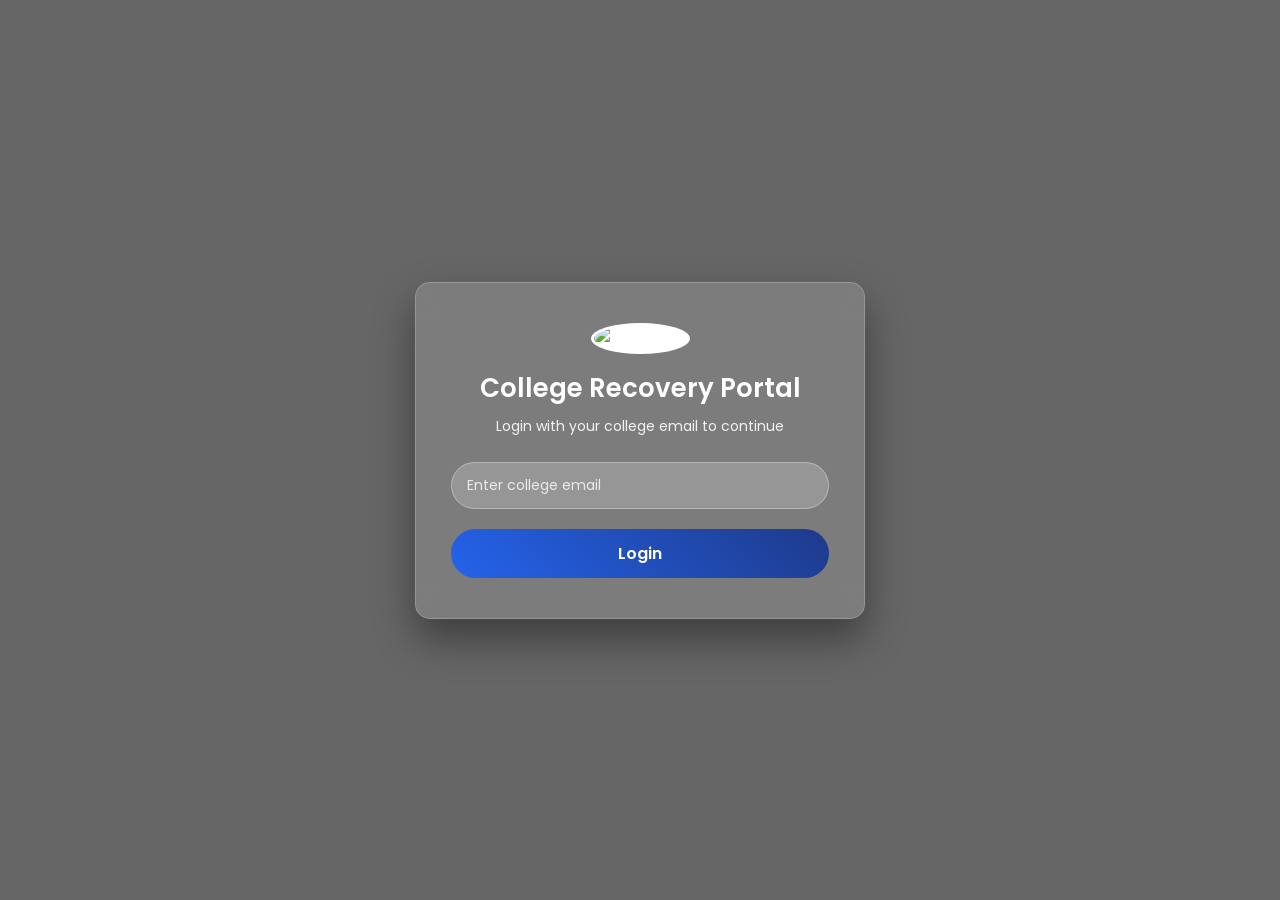
==== index.html @ defb5994 "Add files via upload" ====
<!DOCTYPE html>
<html lang="en">
<head>
    <meta charset="UTF-8">
    <meta name="viewport" content="width=device-width, initial-scale=1.0">

    <!-- Google Font -->
    <link href="https://fonts.googleapis.com/css2?family=Poppins:wght@300;400;600&display=swap" rel="stylesheet">

    <link rel="shortcut icon" href="/assets/favicon.jpg" type="image/x-icon">
    <link rel="stylesheet" href="style.css">
    <title>Campus Finder | AISC</title>
</head>
<body>
    <div class="home">
        <div class="box">
            <img src="assets/aisc-logo.png" alt="AISC Logo">
            <h2>College Recovery Portal</h2>
            <p>Login with your college email to continue</p>
            <input type="email" name="email" placeholder="Enter college email" id="email">
            <button id="login-btn">Login</button>
        </div>
    </div>
</body>
<script>
    document.getElementById('login-btn').addEventListener('click', function() {
        const email = document.getElementById('email').value;
        if(email.endsWith('@aiscpune.org')) {
            alert('Login successful!');
            sessionStorage.setItem('userEmail', email);
            // Redirect to dashboard or another page
            window.location.href = "home.html";
        } else {
            alert('Please enter a valid college email.');
        }
    });
</script>
</html>
---- style.css ----
*{
    margin: 0;
    padding: 0;
    box-sizing: border-box;
    font-family: 'Poppins', sans-serif;
}

.home {
    width: 100%;
    min-height: 100vh;
    display: flex;
    justify-content: center;
    align-items: center;
    position: relative;
    overflow: hidden;
    padding: 20px;
}

/* Blurred Background */
.home::before {
    content: "";
    position: absolute;
    inset: 0;
    background: linear-gradient(rgba(0,0,0,0.6), rgba(0,0,0,0.6)),
                url('assets/bgg.jpg') no-repeat center center/cover;
    filter: blur(2px);
    z-index: -1;
    transform: scale(1.1);
}

/* Glass Card */
.box{
    width: 450px;
    padding: 40px 35px;
    background: rgba(255, 255, 255, 0.15);
    backdrop-filter: blur(15px);
    border-radius: 15px;
    box-shadow: 0 20px 40px rgba(0,0,0,0.4);
    text-align: center;
    color: #fff;
    border: 1px solid rgba(255,255,255,0.2);
}

.box img{
    width: 110px;
    height: 110px;
    border-radius: 50%;
    margin-bottom: 15px;
    border: 3px solid white;
    background:white;
}

.box h2{
    margin-bottom: 8px;
    font-size: 26px;
    font-weight: 600;
}

.box p{
    margin-bottom: 25px;
    font-size: 14px;
    opacity: 0.9;
}


/* Input Field */
.box input[type="email"]{
    border: none;
    border-radius: 25px;
    padding: 12px 15px;
    outline: none;
    font-size: 14px;
    width: 100%;
    margin-bottom: 20px;
    background: rgba(255,255,255,0.2);
    color: #fff;
    border: 1px solid rgba(255,255,255,0.3);
    transition: 0.3s;
}

.box input[type="email"]::placeholder {
    color: rgba(255,255,255,0.8);
}

.box input[type="email"]:focus{
    background: rgba(255,255,255,0.3);
    border-color: #fff;
    transform: scale(1.02);
}

/* Login Button */
#login-btn{
    border: none;
    outline: none;
    padding: 12px;
    width: 100%;
    border-radius: 25px;
    font-size: 16px;
    font-weight: 600;
    cursor: pointer;
    color: white;
    background: linear-gradient(45deg, #2563eb, #1e3a8a);
    transition: 0.3s ease;
}

#login-btn:hover{
    transform: scale(1.05);
    box-shadow: 0 10px 20px rgba(0,0,0,0.3);
}

/* Responsive */
@media(max-width: 420px){
    .box{
        width: 90%;
        padding: 30px 20px;
    }
}
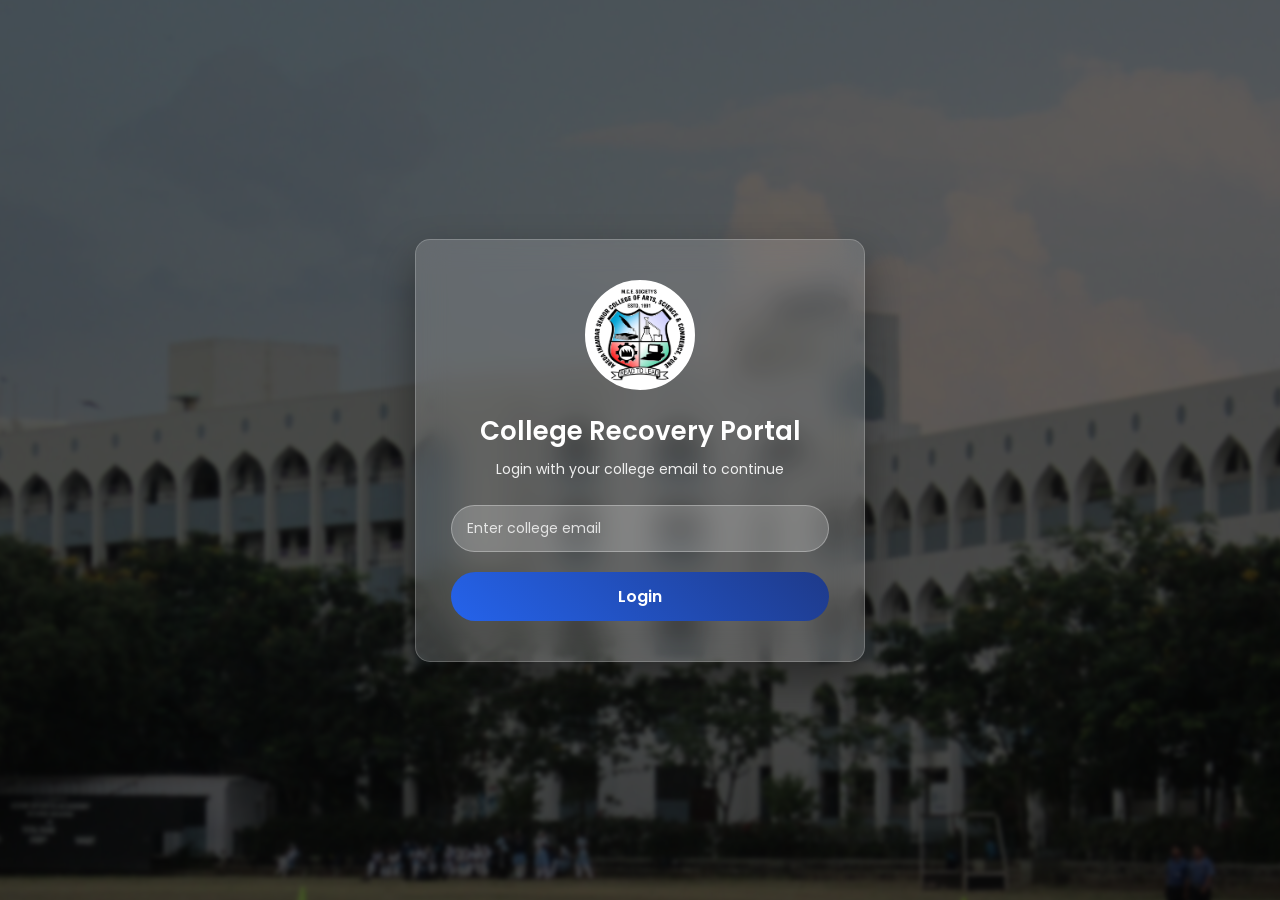
==== commit 417f02fc: "Fix HTML structure and update logo source" ====
--- a/index.html
+++ b/index.html
@@ -7,14 +7,14 @@
     <!-- Google Font -->
     <link href="https://fonts.googleapis.com/css2?family=Poppins:wght@300;400;600&display=swap" rel="stylesheet">
 
-    <link rel="shortcut icon" href="/assets/favicon.jpg" type="image/x-icon">
+    <link rel="shortcut icon" href="favicon.jpg" type="image/x-icon">
     <link rel="stylesheet" href="style.css">
     <title>Campus Finder | AISC</title>
 </head>
 <body>
     <div class="home">
         <div class="box">
-            <img src="assets/aisc-logo.png" alt="AISC Logo">
+            <img src="aisc-logo.png" alt="AISC Logo">
             <h2>College Recovery Portal</h2>
             <p>Login with your college email to continue</p>
             <input type="email" name="email" placeholder="Enter college email" id="email">
@@ -35,4 +35,6 @@
         }
     });
 </script>
-</html>+
+</html>
+
--- a/style.css
+++ b/style.css
@@ -22,7 +22,7 @@
     position: absolute;
     inset: 0;
     background: linear-gradient(rgba(0,0,0,0.6), rgba(0,0,0,0.6)),
-                url('assets/bgg.jpg') no-repeat center center/cover;
+                url('bgg.jpg') no-repeat center center/cover;
     filter: blur(2px);
     z-index: -1;
     transform: scale(1.1);
@@ -114,4 +114,5 @@
         width: 90%;
         padding: 30px 20px;
     }
-}+
+}
